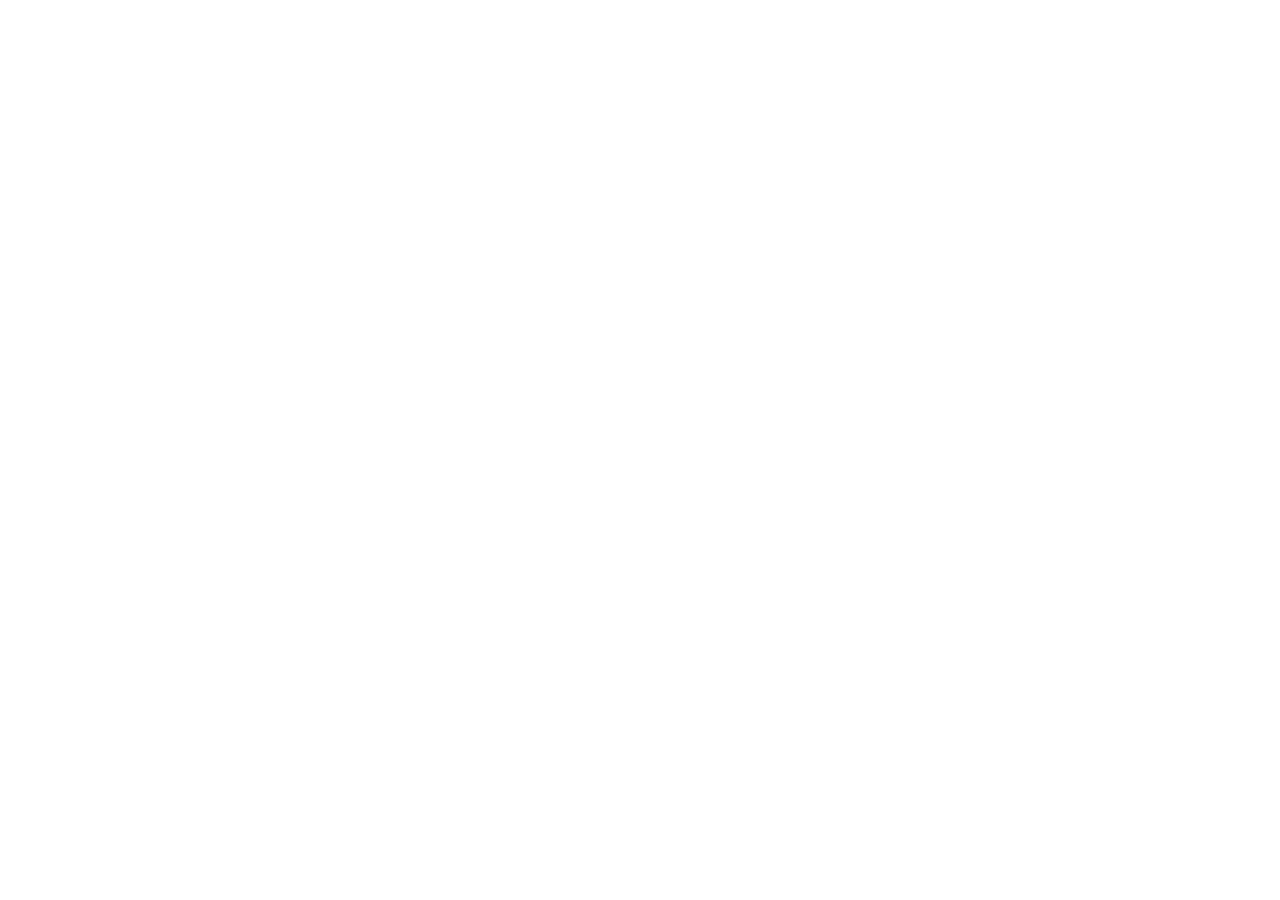
==== web/index.html @ 200d1056 "initial commit" ====
<!DOCTYPE html>
<html>
<head>
  <!--
    If you are serving your web app in a path other than the root, change the
    href value below to reflect the base path you are serving from.

    The path provided below has to start and end with a slash "/" in order for
    it to work correctly.

    For more details:
    * https://developer.mozilla.org/en-US/docs/Web/HTML/Element/base

    This is a placeholder for base href that will be replaced by the value of
    the `--base-href` argument provided to `flutter build`.
  -->
  <base href="$FLUTTER_BASE_HREF">

  <meta charset="UTF-8">
  <meta content="IE=Edge" http-equiv="X-UA-Compatible">
  <meta name="description" content="A new Flutter project.">

  <!-- iOS meta tags & icons -->
  <meta name="apple-mobile-web-app-capable" content="yes">
  <meta name="apple-mobile-web-app-status-bar-style" content="black">
  <meta name="apple-mobile-web-app-title" content="nanen_mission">
  <link rel="apple-touch-icon" href="icons/Icon-192.png">

  <!-- Favicon -->
  <link rel="icon" type="image/png" href="favicon.png"/>

  <title>nanen_mission</title>
  <link rel="manifest" href="manifest.json">

  <script>
    // The value below is injected by flutter build, do not touch.
    var serviceWorkerVersion = null;
  </script>
  <!-- This script adds the flutter initialization JS code -->
  <script src="flutter.js" defer></script>
</head>
<body>
  <script>
    window.addEventListener('load', function(ev) {
      // Download main.dart.js
      _flutter.loader.loadEntrypoint({
        serviceWorker: {
          serviceWorkerVersion: serviceWorkerVersion,
        },
        onEntrypointLoaded: function(engineInitializer) {
          engineInitializer.initializeEngine().then(function(appRunner) {
            appRunner.runApp();
          });
        }
      });
    });
  </script>
</body>
</html>
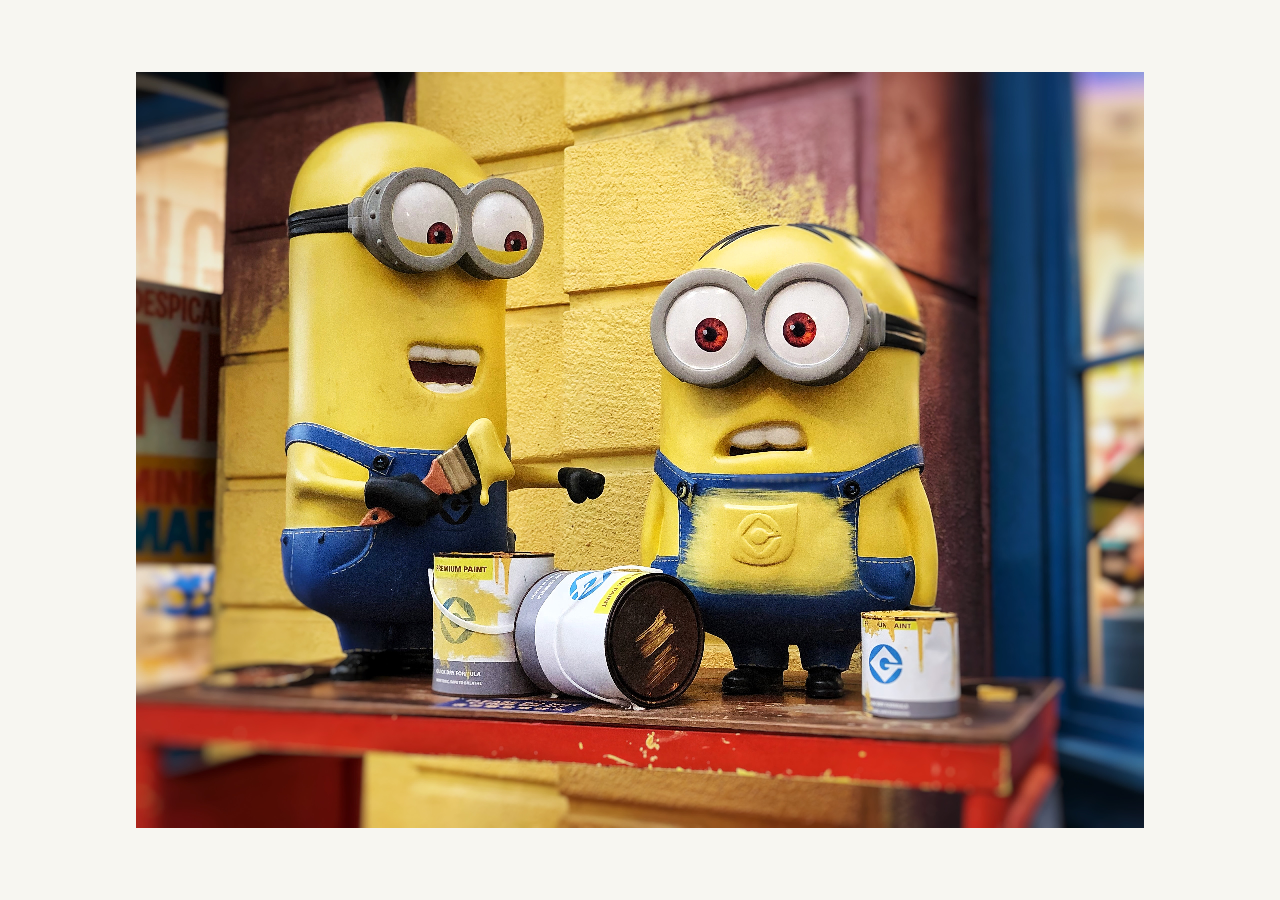
==== commit 9f5427ce: "profile" ====
--- a/web/index.html
+++ b/web/index.html
@@ -1,6 +1,4 @@
-<!DOCTYPE html>
-<html>
-<head>
+<!DOCTYPE html><html><head>
   <!--
     If you are serving your web app in a path other than the root, change the
     href value below to reflect the base path you are serving from.
@@ -23,23 +21,30 @@
   <!-- iOS meta tags & icons -->
   <meta name="apple-mobile-web-app-capable" content="yes">
   <meta name="apple-mobile-web-app-status-bar-style" content="black">
-  <meta name="apple-mobile-web-app-title" content="nanen_mission">
+  <meta name="apple-mobile-web-app-title" content="nanen">
   <link rel="apple-touch-icon" href="icons/Icon-192.png">
 
   <!-- Favicon -->
-  <link rel="icon" type="image/png" href="favicon.png"/>
+  <link rel="icon" type="image/png" href="favicon.png">
 
-  <title>nanen_mission</title>
+  <title>nanen</title>
   <link rel="manifest" href="manifest.json">
 
   <script>
     // The value below is injected by flutter build, do not touch.
-    var serviceWorkerVersion = null;
+    const serviceWorkerVersion = null;
   </script>
   <!-- This script adds the flutter initialization JS code -->
-  <script src="flutter.js" defer></script>
+  <script src="flutter.js" defer=""></script>
+  <link rel="stylesheet" type="text/css" href="splash/style.css">
+  <meta content="width=device-width, initial-scale=1.0, maximum-scale=1.0, user-scalable=no" name="viewport">
+  <script src="splash/splash.js"></script>
 </head>
-<body>
+<body>  <picture id="splash">
+      <source srcset="splash/img/light-1x.png 1x, splash/img/light-2x.png 2x, splash/img/light-3x.png 3x, splash/img/light-4x.png 4x" media="(prefers-color-scheme: light)">
+      <source srcset="splash/img/dark-1x.png 1x, splash/img/dark-2x.png 2x, splash/img/dark-3x.png 3x, splash/img/dark-4x.png 4x" media="(prefers-color-scheme: dark)">
+      <img class="center" aria-hidden="true" src="splash/img/light-1x.png" alt="">
+  </picture>
   <script>
     window.addEventListener('load', function(ev) {
       // Download main.dart.js
@@ -55,5 +60,6 @@
       });
     });
   </script>
-</body>
-</html>
+
+
+</body></html>
--- a/web/splash/style.css
+++ b/web/splash/style.css
@@ -0,0 +1,62 @@
+html {
+  height: 100%
+}
+
+body {
+  margin: 0;
+  min-height: 100%;
+  background-color: #f7f6f1;
+  background-size: 100% 100%;
+}
+
+.center {
+  margin: 0;
+  position: absolute;
+  top: 50%;
+  left: 50%;
+  -ms-transform: translate(-50%, -50%);
+  transform: translate(-50%, -50%);
+}
+
+.contain {
+  display:block;
+  width:100%; height:100%;
+  object-fit: contain;
+}
+
+.stretch {
+  display:block;
+  width:100%; height:100%;
+}
+
+.cover {
+  display:block;
+  width:100%; height:100%;
+  object-fit: cover;
+}
+
+.bottom {
+  position: absolute;
+  bottom: 0;
+  left: 50%;
+  -ms-transform: translate(-50%, 0);
+  transform: translate(-50%, 0);
+}
+
+.bottomLeft {
+  position: absolute;
+  bottom: 0;
+  left: 0;
+}
+
+.bottomRight {
+  position: absolute;
+  bottom: 0;
+  right: 0;
+}
+
+@media (prefers-color-scheme: dark) {
+  body {
+    background-color: #272727;
+  }
+}
